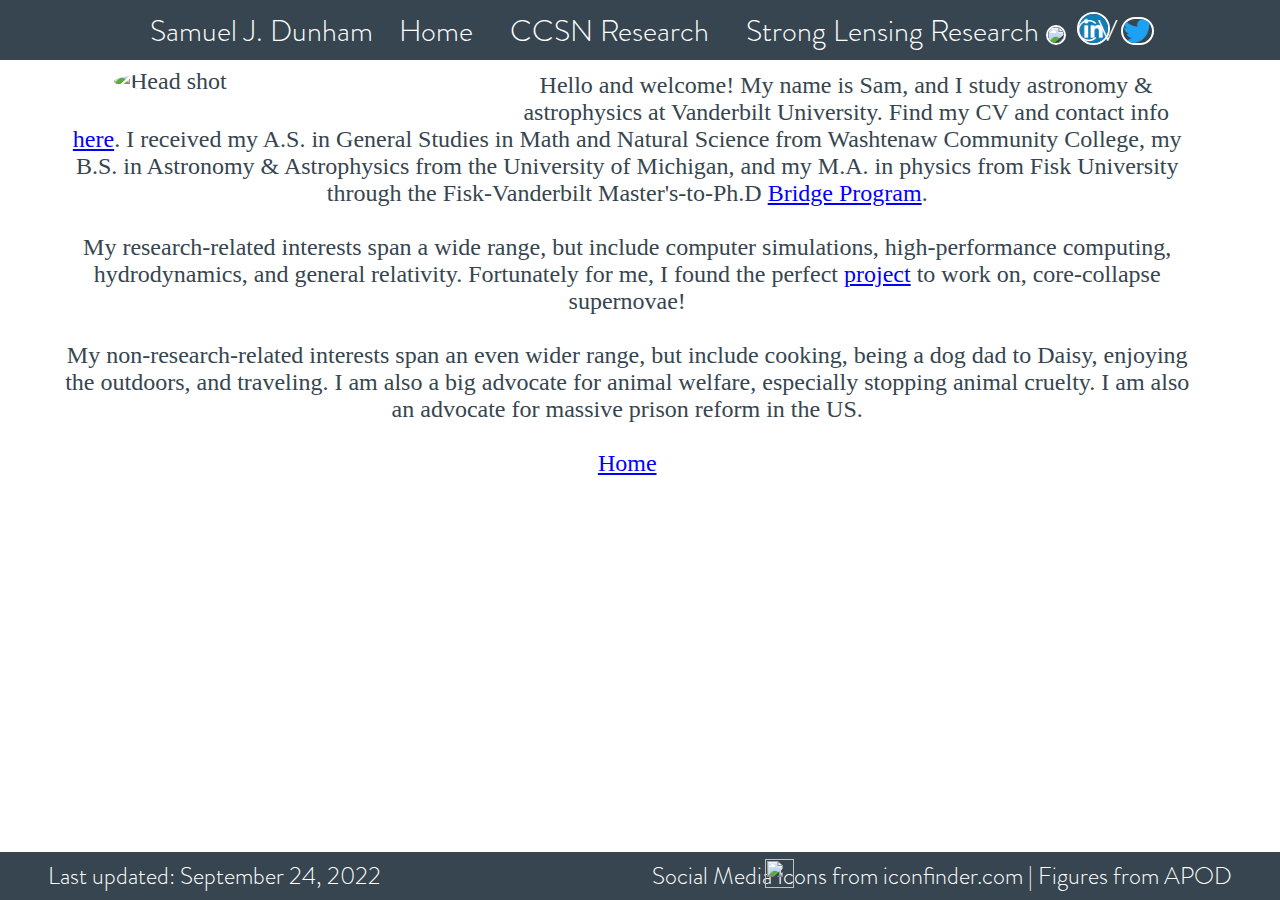
==== index.html @ 7df9372d "udpate" ====
<!DOCTYPE html>
<html lang="en-US">

  <head>
    <script>
      /* Google Analytics
         From: https://developers.google.com/analytics/
           devguides/collection/analyticsjs/#the_javascript_tracking_snippet */
      ( function(i,s,o,g,r,a,m)
        {
          i['GoogleAnalyticsObject']=r;
          i[r]=i[r]||
          function()
          {
            ( i[r].q=i[r].q||[] ).push(arguments)
          },
          i[r].l=1*new Date();
          a=s.createElement(o), m=s.getElementsByTagName(o)[0];
          a.async=1;
          a.src=g;
          m.parentNode.insertBefore(a,m)
        }
      )
      ( window,document, 'script',
        'https://www.google-analytics.com/analytics.js', 'ga' );

      ga( 'create', 'UA-134686650-1', 'auto' );
      ga( 'send', 'pageview' );
      /* End Google Analytics */

      /* Button functions taken from:
         https://www.w3schools.com/howto/
         tryit.asp?filename=tryhow_css_dropdown_navbar_click */

      /* When the user clicks on the button, toggle between hiding
         and showing the dropdown content */
      function ToggleMenuOnOff()
      {
        document.getElementById("DropdownMenu").classList.toggle("ShowMenu");
      }

      /* Close the dropdown if the user clicks outside of it */
      window.onclick = function(e)
      {
        if (!e.target.matches(".MenuButton"))
        {
          var DropdownMenu = document.getElementById("DropdownMenu");
          if (DropdownMenu.classList.contains("ShowMenu"))
          {
            DropdownMenu.classList.remove("ShowMenu");
          }
        }
      }
      /* End of button scripts */
    </script>

    <!-- Header -->

    <meta charset="UTF-8"/>
    <meta name="description" content="Professional webpage for Samuel
      J. Dunham, astronomy PhD candidate specializing in core-collapse
      supernovae"/>
    <meta name="keywords"
     content="astronomy, astrophysics, astro,
              computational astrophysics, computational astrophysicist,
              supernovae, core-collapse supernovae,
              Sam Dunham, Sam J Dunham, Sam J. Dunham,
              Samuel Dunham, Samuel J Dunham, Samuel J. Dunham,
              Sam Dunham astro, Sam J Dunham astro, Sam J. Dunham astro,
              Samuel Dunham astro, Samuel J Dunham astro,
              Samuel J. Dunham astro,
              sam dunham, sam j dunham, sam j. dunham,
              samuel dunham, samuel j dunham, samuel j. dunham,
              sam dunham astro, sam j dunham astro, sam j. dunham astro,
              samuel dunham astro, samuel j dunham astro,
              samuel j. dunham astro"/>
    <meta name="author" content="Samuel J. Dunham"/>
    <meta name="viewport" content="width=device-width,initial-scale=1"/>
    <meta name="google-site-verification"
      content="2Dwac9idP9vLbFSeAk0kUjXs6IeXM0I0acfLPQOh_IA"/>
    <meta name="robots" content="nofollow"/>

    <title>Samuel J. Dunham</title>
    <link rel="icon" href="Images/Initials.png"/>

    <link rel="stylesheet" href="style.css"/>
  </head>

  <body>

    <div class="Header">

      <div class="Name">
        Samuel J. Dunham
      </div>

      <div class="Links">
        <a href="./index.html">Home</a>
        <a href="./CCSN.html">CCSN Research</a>
        <a href="./StrongLensing.html">Strong Lensing Research</a>
        <a href="CV_DunhamSamuel.pdf" target="_blank"
           onClick="ga('send','event','Clicked on CV link','Click','CV')">
           CV</a>
      </div>

      <div class="ExternalLinks">
	<li>
	  <a href="https://github.com/dunhamsj/">
	    <img src="Images/GitHub.png" class="rounded-corners"
	     style="width:1.2em;height=1.2em"/></a>&nbsp;
	  <a href="https://www.linkedin.com/in/samueljdunham/">
	    <img src="Images/LinkedIn.png" class="rounded-corners"
	     style="width:1.2em;height=1.2em"/></a>&nbsp;
	  <a href="https://twitter.com/AstroDunham">
	    <img src="Images/Twitter.png" class="rounded-corners"
	     style="width:1.2em;height=1.2em"/></a>&nbsp;
	</li>
      </div>

    </div> <!-- End of Header -->

    <!-- End of Header -->

    <!-- About Me -->

    <a class="TopAnchor" id="Top"></a>
    <div class="row">
    <img src="Images/HeadShot.jpg" alt="Head shot" hspace="50" vspace="20"
     align="left" style="height:30%;width:30%;border-radius:50%"/>
    <p align="middle">
      Hello and welcome! My name is Sam, and I study astronomy &
    astrophysics at Vanderbilt University.
    Find my CV and contact info
    <a href="CV_DunhamSamuel.pdf" target="_blank"
    onClick="ga('send','event','Clicked on CV link','Click','CV')">here</a>.
    I received my A.S. in General Studies in Math and Natural Science
    from Washtenaw Community College, my B.S. in Astronomy & Astrophysics from
    the University of Michigan, and my M.A. in physics from Fisk University
    through the Fisk-Vanderbilt Master's-to-Ph.D
    <a href="https://www.fisk-vanderbilt-bridge.org/" target="_blank">
    Bridge Program</a>.
    <br><br>
    My research-related interests span a wide range, but include computer
    simulations, high-performance computing, hydrodynamics,
    and general relativity.
    Fortunately for me, I found the perfect
    <a href="./CCSN.html" target="_blank">project</a> to work on,
    core-collapse supernovae!
    <br><br>
    My non-research-related interests span an even wider range, but include
    cooking, being a dog dad to Daisy, enjoying the outdoors, and
    traveling. I am also a big advocate for animal welfare, especially stopping
    animal cruelty. I am also an advocate for massive prison reform in the US.
    <br><br><a href="./index.html">Home</a>
    </p>
    </div> <!-- End of About Me -->

    <hr>

    <!-- Footer -->

    <div class="footer">
      <div class="Updated">Last updated: September 24, 2022</div>
      <img class="Logo" src="Images/Initials.png"></img>
      <div class="FigAcknowledgements">
      Social Media Icons from iconfinder.com | Figures from APOD</div>
    </div>

    <!-- End of Footer -->

    </body>

</html>
---- style.css ----
@font-face
{
  font-family : BrandonGrotesque;
  src: url( BrandonGrotesque.otf );
}

/* Make sections appear on their own rows */
div.row
{
  content : "";
  display : table;
  clear   : both;
}

/*--- Header ---*/

.Header
{
  position         : fixed;
  background-color : #36454F;
  top              : 0.0em;
  left             : 0.0em;
  width            : 100%;
  height           : 2.5em;
  font-family      : BrandonGrotesque;
}

.Header .Name
{
  position    : fixed;
  margin-top  : 0.3em;
  margin-left : 5.0em;
  font-size   : 1.25em;
  text-align  : left;
  color       : #FFFFFF;
}

.Header .Links
{
  position    : fixed;
  left        : 30%;
  margin-top  : 0.3em;
  font-size   : 1.25em;
}

.Header .Links a:link, a:visited
{
  color           : #FFFFFF;
  text-decoration : none;
  padding         : 0.5em;
}
.Header .Links a:hover
{
  color           : #FFA500;
  text-decoration : none;
}
.Header .Links a:active
{
  color           : #FFFF00;
  text-decoration : none;
}

.Header .ExternalLinks
{
  float           : right;
  list-style-type : none; /* Don't show the bullet point */
  margin-right    : 5.0em;
  margin-top      : 0.5em;
}

/* --- Images --- */
img.rounded-corners
{
  border-radius : 30px;
  border        : 2px solid #FFFFFF;
}

hr
{
  width  : 70%;
  margin : 2% auto;
  border : 2px solid white;
}

/*--- Body ---*/
body
{
  margin-left           : 5.0%;
  margin-right          : 7.0%;
  margin-top            : 2.0em;
  margin-bottom         : 2.0em;
  font-family           : Mission Script;
  font-size             : 1.5em;
  color                 : #36454F;
  background-color      : #FFFFFF;
  opacity               : 1.0;
}
p a:link
{
  color : #0000FF;
}
p a:visited
{
  color : #0000FF;
}
p a:hover
{
  color : #FF0000;
}
p a:active
{
  color : #FFFF00;
}

/*--- Footer ---*/
.footer
{
  position         : fixed;
  left             : 0.0em;
  bottom           : 0.0em;
  width            : 100%;
  background-color : #36454F;
  color            : #FFFFFF;
  font-size        : 1.0em;
  height           : 2.0em;
  border-top       : 3px solid #FFFFFF;
  font-family      : BrandonGrotesque;
}
.footer .Updated
{
  padding-top : 0.3em;
  float       : left;
  margin-left : 2.0em;
}
.footer .Logo
{
  position    : relative;
  left        : 30%;
  padding-top : 0.3em;
  width       : 1.2em;
  height      : 1.2em;
}
.footer .FigAcknowledgements
{
  padding-top  : 0.3em;
  float        : right;
  margin-right : 2.0em;
}

/* Taken from:
https://stackoverflow.com/questions/10732690/offsetting-an-html-
anchor-to-adjust-for-fixed-header */
a.TopAnchor
{
  display    : block;
  position   : relative;
  top        : -10em;
  visibility : hidden;
}
a.SectionAnchor
{
  display    : block;
  position   : relative;
  top        : -1em;
  visibility : hidden;
}
a.SectionAnchor:hover
{
  color : #36464F;
}
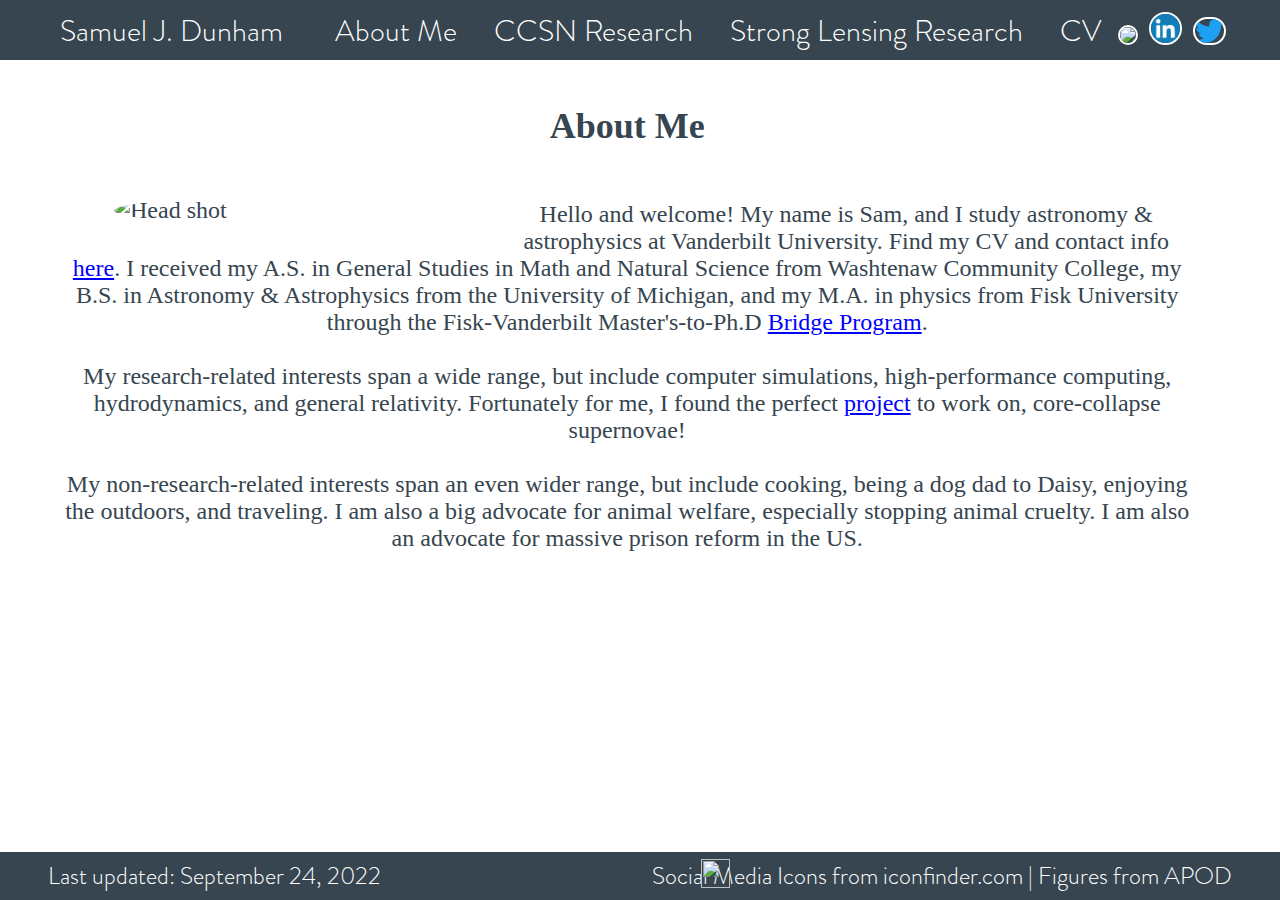
==== commit 4da98425: "more updates" ====
--- a/index.html
+++ b/index.html
@@ -95,7 +95,7 @@
       </div>
 
       <div class="Links">
-        <a href="./index.html">Home</a>
+        <a href="./index.html">About Me</a>
         <a href="./CCSN.html">CCSN Research</a>
         <a href="./StrongLensing.html">Strong Lensing Research</a>
         <a href="CV_DunhamSamuel.pdf" target="_blank"
@@ -123,7 +123,8 @@
 
     <!-- About Me -->
 
-    <a class="TopAnchor" id="Top"></a>
+    <a class="TopAnchor" id="Top"></a><br>
+    <h2 align="center">About Me</h2>
     <div class="row">
     <img src="Images/HeadShot.jpg" alt="Head shot" hspace="50" vspace="20"
      align="left" style="height:30%;width:30%;border-radius:50%"/>
@@ -151,7 +152,6 @@
     cooking, being a dog dad to Daisy, enjoying the outdoors, and
     traveling. I am also a big advocate for animal welfare, especially stopping
     animal cruelty. I am also an advocate for massive prison reform in the US.
-    <br><br><a href="./index.html">Home</a>
     </p>
     </div> <!-- End of About Me -->
 
--- a/style.css
+++ b/style.css
@@ -29,7 +29,7 @@
 {
   position    : fixed;
   margin-top  : 0.3em;
-  margin-left : 5.0em;
+  margin-left : 2.0em;
   font-size   : 1.25em;
   text-align  : left;
   color       : #FFFFFF;
@@ -38,7 +38,7 @@
 .Header .Links
 {
   position    : fixed;
-  left        : 30%;
+  left        : 25%;
   margin-top  : 0.3em;
   font-size   : 1.25em;
 }
@@ -64,7 +64,7 @@
 {
   float           : right;
   list-style-type : none; /* Don't show the bullet point */
-  margin-right    : 5.0em;
+  margin-right    : 2.0em;
   margin-top      : 0.5em;
 }
 
@@ -135,7 +135,7 @@
 .footer .Logo
 {
   position    : relative;
-  left        : 30%;
+  left        : 25%;
   padding-top : 0.3em;
   width       : 1.2em;
   height      : 1.2em;
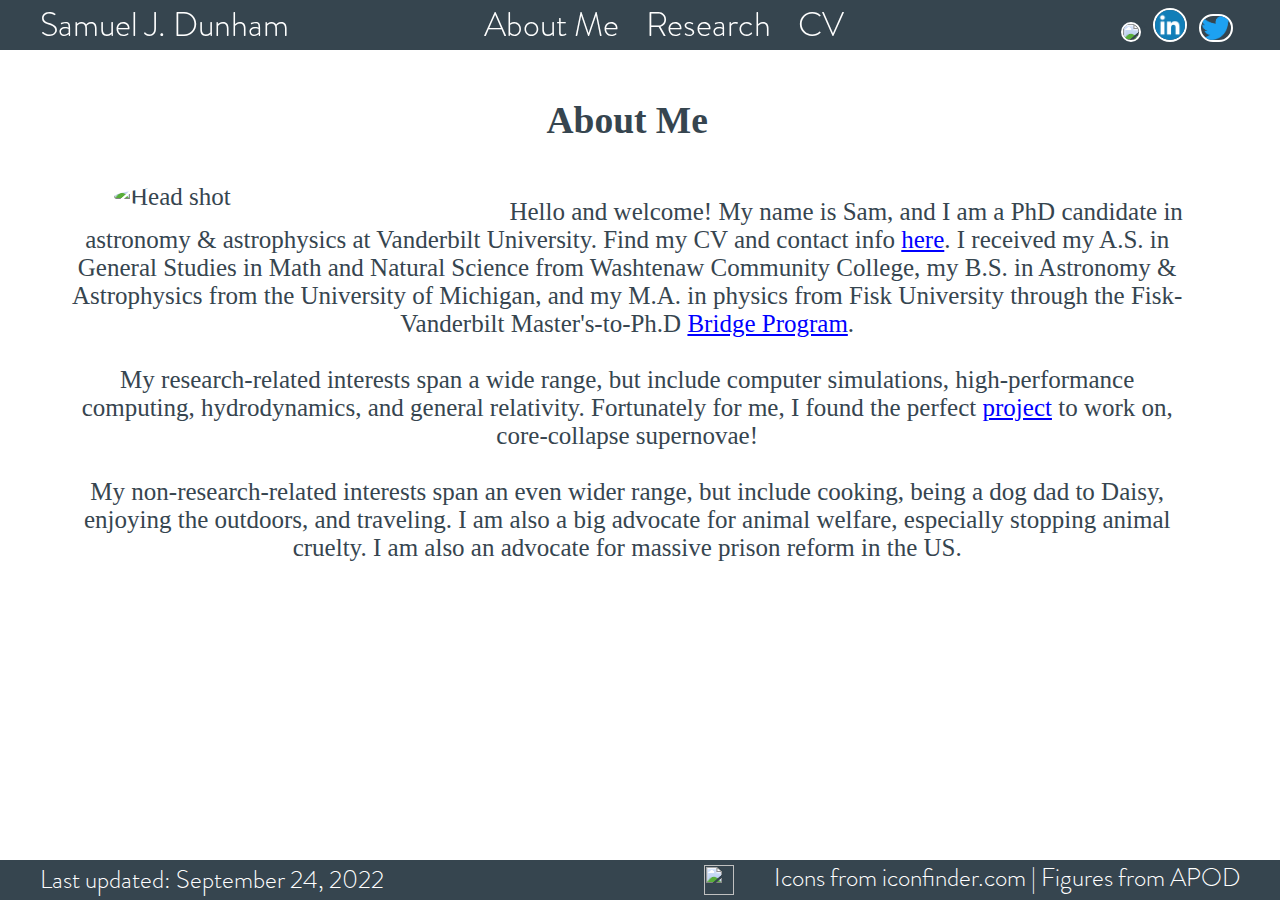
==== commit 9278aa70: "more updates" ====
--- a/index.html
+++ b/index.html
@@ -54,8 +54,6 @@
       /* End of button scripts */
     </script>
 
-    <!-- Header -->
-
     <meta charset="UTF-8"/>
     <meta name="description" content="Professional webpage for Samuel
       J. Dunham, astronomy PhD candidate specializing in core-collapse
@@ -86,7 +84,9 @@
     <link rel="stylesheet" href="style.css"/>
   </head>
 
-  <body>
+ <body>
+
+    <!-- Header -->
 
     <div class="Header">
 
@@ -95,10 +95,9 @@
       </div>
 
       <div class="Links">
-        <a href="./index.html">About Me</a>
-        <a href="./CCSN.html">CCSN Research</a>
-        <a href="./StrongLensing.html">Strong Lensing Research</a>
-        <a href="CV_DunhamSamuel.pdf" target="_blank"
+        <a href="./index.html"        class="navlink">About Me</a>
+        <a href="./Research.html"     class="navlink">Research</a>
+        <a href="CV_DunhamSamuel.pdf" class="navlink" target="_blank"
            onClick="ga('send','event','Clicked on CV link','Click','CV')">
            CV</a>
       </div>
@@ -117,7 +116,7 @@
 	</li>
       </div>
 
-    </div> <!-- End of Header -->
+    </div>
 
     <!-- End of Header -->
 
@@ -126,36 +125,37 @@
     <a class="TopAnchor" id="Top"></a><br>
     <h2 align="center">About Me</h2>
     <div class="row">
-    <img src="Images/HeadShot.jpg" alt="Head shot" hspace="50" vspace="20"
-     align="left" style="height:30%;width:30%;border-radius:50%"/>
+    <img src="Images/HeadShot.jpg" alt="Head shot" hspace="50" vspace="10"
+         align="left" style="height:30%;width:30%;border-radius:50%"/>
     <p align="middle">
-      Hello and welcome! My name is Sam, and I study astronomy &
-    astrophysics at Vanderbilt University.
-    Find my CV and contact info
-    <a href="CV_DunhamSamuel.pdf" target="_blank"
-    onClick="ga('send','event','Clicked on CV link','Click','CV')">here</a>.
-    I received my A.S. in General Studies in Math and Natural Science
-    from Washtenaw Community College, my B.S. in Astronomy & Astrophysics from
-    the University of Michigan, and my M.A. in physics from Fisk University
-    through the Fisk-Vanderbilt Master's-to-Ph.D
-    <a href="https://www.fisk-vanderbilt-bridge.org/" target="_blank">
-    Bridge Program</a>.
-    <br><br>
-    My research-related interests span a wide range, but include computer
-    simulations, high-performance computing, hydrodynamics,
-    and general relativity.
-    Fortunately for me, I found the perfect
-    <a href="./CCSN.html" target="_blank">project</a> to work on,
-    core-collapse supernovae!
-    <br><br>
-    My non-research-related interests span an even wider range, but include
-    cooking, being a dog dad to Daisy, enjoying the outdoors, and
-    traveling. I am also a big advocate for animal welfare, especially stopping
-    animal cruelty. I am also an advocate for massive prison reform in the US.
+      Hello and welcome! My name is Sam, and I am a PhD candidate in astronomy &
+      astrophysics at Vanderbilt University.
+      Find my CV and contact info
+      <a href="CV_DunhamSamuel.pdf" target="_blank"
+      onClick="ga('send','event','Clicked on CV link','Click','CV')">here</a>.
+      I received my A.S. in General Studies in Math and Natural Science
+      from Washtenaw Community College, my B.S. in Astronomy & Astrophysics from
+      the University of Michigan, and my M.A. in physics from Fisk University
+      through the Fisk-Vanderbilt Master's-to-Ph.D
+      <a href="https://www.fisk-vanderbilt-bridge.org/" target="_blank">
+      Bridge Program</a>.
+      <br><br>
+      My research-related interests span a wide range, but include computer
+      simulations, high-performance computing, hydrodynamics,
+      and general relativity.
+      Fortunately for me, I found the perfect
+      <a href="./Research.html" target="_blank">project</a> to work on,
+      core-collapse supernovae!
+      <br><br>
+      My non-research-related interests span an even wider range, but include
+      cooking, being a dog dad to Daisy, enjoying the outdoors, and
+      traveling.
+      I am also a big advocate for animal welfare, especially stopping
+      animal cruelty. I am also an advocate for massive prison reform in the US.
     </p>
-    </div> <!-- End of About Me -->
+    </div>
 
-    <hr>
+    <!-- End of About Me -->
 
     <!-- Footer -->
 
@@ -163,7 +163,7 @@
       <div class="Updated">Last updated: September 24, 2022</div>
       <img class="Logo" src="Images/Initials.png"></img>
       <div class="FigAcknowledgements">
-      Social Media Icons from iconfinder.com | Figures from APOD</div>
+      Icons from iconfinder.com | Figures from APOD</div>
     </div>
 
     <!-- End of Footer -->
--- a/style.css
+++ b/style.css
@@ -1,7 +1,21 @@
+html
+{
+  font-size : calc( 15px + 0.390625vw );
+}
+
 @font-face
 {
   font-family : BrandonGrotesque;
   src: url( BrandonGrotesque.otf );
+}
+
+hr
+{
+  border     : 0.0rem;
+  margin     : 0.0rem;
+  width      : 100%;
+  height     : 0.1rem;
+  background : #36454F;
 }
 
 /* Make sections appear on their own rows */
@@ -12,85 +26,158 @@
   clear   : both;
 }
 
-/*--- Header ---*/
+/* --- Header --- */
 
 .Header
 {
   position         : fixed;
   background-color : #36454F;
-  top              : 0.0em;
-  left             : 0.0em;
+  top              : 0.0rem;
+  left             : 0.0rem;
   width            : 100%;
-  height           : 2.5em;
+  height           : 2.5rem;
   font-family      : BrandonGrotesque;
 }
 
-.Header .Name
-{
-  position    : fixed;
-  margin-top  : 0.3em;
-  margin-left : 2.0em;
-  font-size   : 1.25em;
-  text-align  : left;
-  color       : #FFFFFF;
-}
-
-.Header .Links
-{
-  position    : fixed;
-  left        : 25%;
-  margin-top  : 0.3em;
-  font-size   : 1.25em;
-}
-
-.Header .Links a:link, a:visited
+@media screen and ( min-width : 1000px )
+{
+  .Header .Name
+  {
+    position    : fixed;
+    font-size   : 1.7rem;
+    margin-top  : 0.0rem;
+    margin-left : 2.0rem;
+    text-align  : left;
+    color       : #FFFFFF;
+  }
+
+  .Header .Links
+  {
+    position    : fixed;
+    font-size   : 1.7rem;
+    left        : 37%;
+    margin-top  : 0.0rem;
+  }
+
+  .footer .Updated
+  {
+    padding-top : 0.1rem;
+    float       : left;
+    margin-left : 2.0rem;
+  }
+  .footer .Logo
+  {
+    position    : relative;
+    left        : 25%;
+    padding-top : 0.25rem;
+    width       : 1.5rem;
+    height      : 1.5rem;
+  }
+  .footer .FigAcknowledgements
+  {
+    padding-top  : 0.0rem;
+    float        : right;
+    margin-right : 2.0rem;
+  }
+
+}
+@media screen and ( max-width : 1000px )
+{
+  .Header .Name
+  {
+    position    : fixed;
+    margin-top  : 0.0rem;
+    margin-left : 0.0rem;
+    text-align  : left;
+    color       : #36454F;
+  }
+
+  .Header .Links
+  {
+    position    : fixed;
+    font-size   : 1.0rem;
+    left        : 0.0rem;
+    margin-top  : 0.5rem;
+  }
+
+  .footer .Updated
+  {
+    padding-top : 0.1rem;
+    float       : left;
+    margin-left : 0.0rem;
+    font-size   : 0.0rem;
+    color       : #36454F;
+  }
+  .footer .Logo
+  {
+    position    : relative;
+    left        : 1.0rem;
+    padding-top : 0.25rem;
+    width       : 1.5rem;
+    float       : left;
+    height      : 1.5rem;
+  }
+  .footer .FigAcknowledgements
+  {
+    padding-top  : 0.2rem;
+    float        : right;
+    margin-right : 2.0rem;
+    font-size    : 1.0rem;
+  }
+}
+
+
+a.navlink:link
 {
   color           : #FFFFFF;
   text-decoration : none;
-  padding         : 0.5em;
-}
-.Header .Links a:hover
+  padding         : 0.5rem;
+}
+a.navlink:visited
+{
+  color           : #FFFFFF;
+  text-decoration : none;
+  padding         : 0.5rem;
+}
+a.navlink:hover
 {
   color           : #FFA500;
   text-decoration : none;
-}
-.Header .Links a:active
-{
-  color           : #FFFF00;
-  text-decoration : none;
+  padding         : 0.5rem;
+}
+a.navlink:active
+{
+  color           : #FF0000;
+  text-decoration : none;
+  padding         : 0.5rem;
 }
 
 .Header .ExternalLinks
 {
   float           : right;
   list-style-type : none; /* Don't show the bullet point */
-  margin-right    : 2.0em;
-  margin-top      : 0.5em;
+  margin-right    : 2.0rem;
+  margin-top      : 0.4rem;
 }
 
 /* --- Images --- */
+
 img.rounded-corners
 {
   border-radius : 30px;
   border        : 2px solid #FFFFFF;
 }
 
-hr
-{
-  width  : 70%;
-  margin : 2% auto;
-  border : 2px solid white;
-}
-
-/*--- Body ---*/
+/* --- Body --- */
+
 body
 {
   margin-left           : 5.0%;
   margin-right          : 7.0%;
-  margin-top            : 2.0em;
-  margin-bottom         : 2.0em;
+  font-size             : 1.25rem;
+  margin-top            : 2.0rem;
+  margin-bottom         : 2.0rem;
   font-family           : Mission Script;
-  font-size             : 1.5em;
   color                 : #36454F;
   background-color      : #FFFFFF;
   opacity               : 1.0;
@@ -112,39 +199,43 @@
   color : #FFFF00;
 }
 
-/*--- Footer ---*/
+/* --- Publications --- */
+
+a.publink:link
+{
+  color           : #36454F;
+  text-decoration : none;
+}
+a.publink:visited
+{
+  color           : #36454F;
+  text-decoration : none;
+}
+a.publink:hover
+{
+  color           : #FFA500;
+  text-decoration : none;
+}
+a.publink:active
+{
+  color           : #FF0000;
+  text-decoration : none;
+}
+
+/* --- Footer --- */
+
 .footer
 {
   position         : fixed;
-  left             : 0.0em;
-  bottom           : 0.0em;
+  font-size        : 1.25rem;
+  left             : 0.0rem;
+  bottom           : 0.0rem;
   width            : 100%;
   background-color : #36454F;
   color            : #FFFFFF;
-  font-size        : 1.0em;
-  height           : 2.0em;
+  height           : 2.0rem;
   border-top       : 3px solid #FFFFFF;
   font-family      : BrandonGrotesque;
-}
-.footer .Updated
-{
-  padding-top : 0.3em;
-  float       : left;
-  margin-left : 2.0em;
-}
-.footer .Logo
-{
-  position    : relative;
-  left        : 25%;
-  padding-top : 0.3em;
-  width       : 1.2em;
-  height      : 1.2em;
-}
-.footer .FigAcknowledgements
-{
-  padding-top  : 0.3em;
-  float        : right;
-  margin-right : 2.0em;
 }
 
 /* Taken from:
@@ -154,14 +245,14 @@
 {
   display    : block;
   position   : relative;
-  top        : -10em;
+  top        : -10rem;
   visibility : hidden;
 }
 a.SectionAnchor
 {
   display    : block;
   position   : relative;
-  top        : -1em;
+  top        : -1rem;
   visibility : hidden;
 }
 a.SectionAnchor:hover
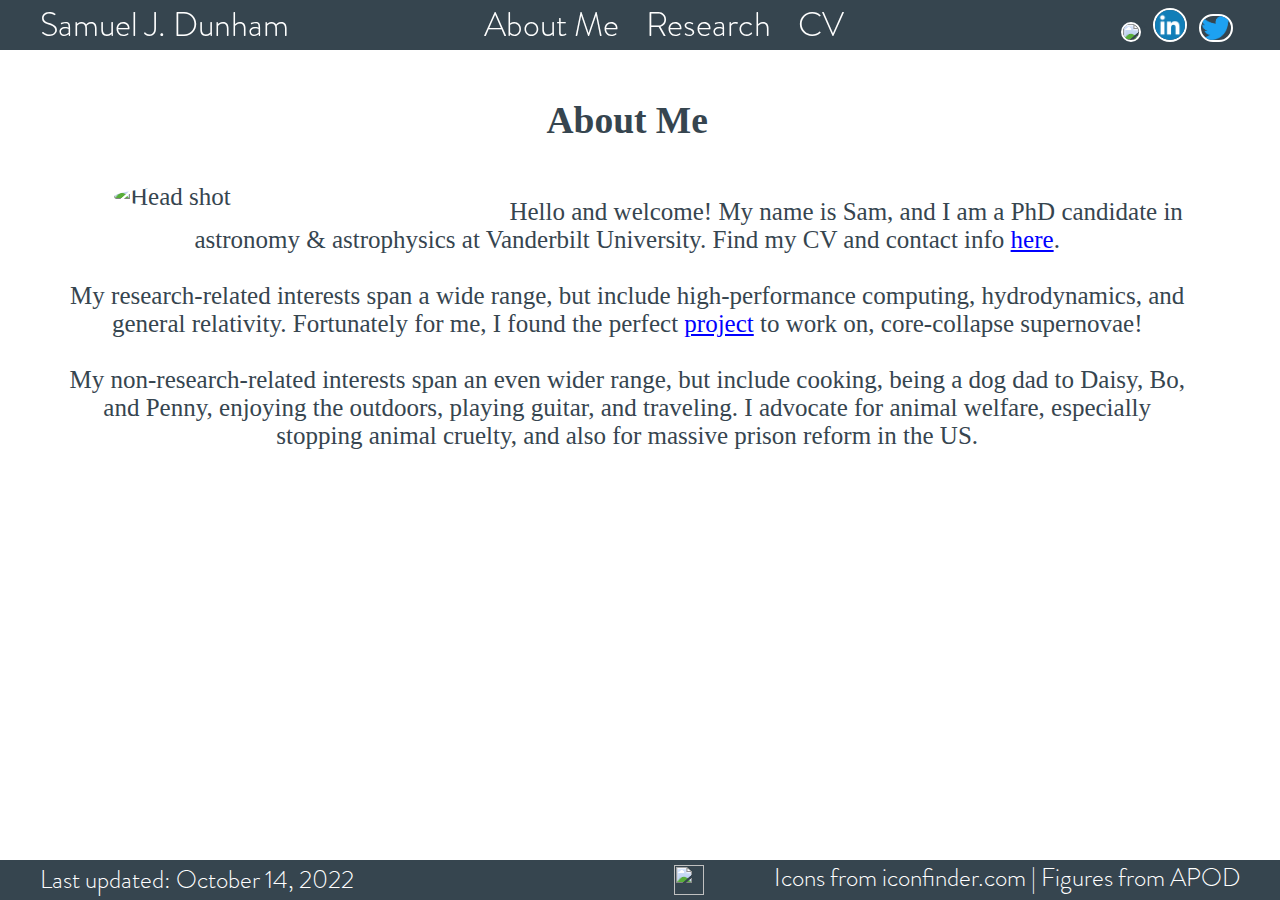
==== commit badcace8: "updates" ====
--- a/index.html
+++ b/index.html
@@ -96,7 +96,7 @@
 
       <div class="Links">
         <a href="./index.html"        class="navlink">About Me</a>
-        <a href="./Research.html"     class="navlink">Research</a>
+        <a href="./research.html"     class="navlink">Research</a>
         <a href="CV_DunhamSamuel.pdf" class="navlink" target="_blank"
            onClick="ga('send','event','Clicked on CV link','Click','CV')">
            CV</a>
@@ -133,25 +133,19 @@
       Find my CV and contact info
       <a href="CV_DunhamSamuel.pdf" target="_blank"
       onClick="ga('send','event','Clicked on CV link','Click','CV')">here</a>.
-      I received my A.S. in General Studies in Math and Natural Science
-      from Washtenaw Community College, my B.S. in Astronomy & Astrophysics from
-      the University of Michigan, and my M.A. in physics from Fisk University
-      through the Fisk-Vanderbilt Master's-to-Ph.D
-      <a href="https://www.fisk-vanderbilt-bridge.org/" target="_blank">
-      Bridge Program</a>.
       <br><br>
-      My research-related interests span a wide range, but include computer
-      simulations, high-performance computing, hydrodynamics,
+      My research-related interests span a wide range, but include
+      high-performance computing, hydrodynamics,
       and general relativity.
       Fortunately for me, I found the perfect
-      <a href="./Research.html" target="_blank">project</a> to work on,
+      <a href="./research.html" target="_blank">project</a> to work on,
       core-collapse supernovae!
       <br><br>
       My non-research-related interests span an even wider range, but include
-      cooking, being a dog dad to Daisy, enjoying the outdoors, and
-      traveling.
-      I am also a big advocate for animal welfare, especially stopping
-      animal cruelty. I am also an advocate for massive prison reform in the US.
+      cooking, being a dog dad to Daisy, Bo, and Penny, enjoying the outdoors,
+      playing guitar, and traveling.
+      I advocate for animal welfare, especially stopping
+      animal cruelty, and also for massive prison reform in the US.
     </p>
     </div>
 
@@ -160,7 +154,7 @@
     <!-- Footer -->
 
     <div class="footer">
-      <div class="Updated">Last updated: September 24, 2022</div>
+      <div class="Updated">Last updated: October 14, 2022</div>
       <img class="Logo" src="Images/Initials.png"></img>
       <div class="FigAcknowledgements">
       Icons from iconfinder.com | Figures from APOD</div>
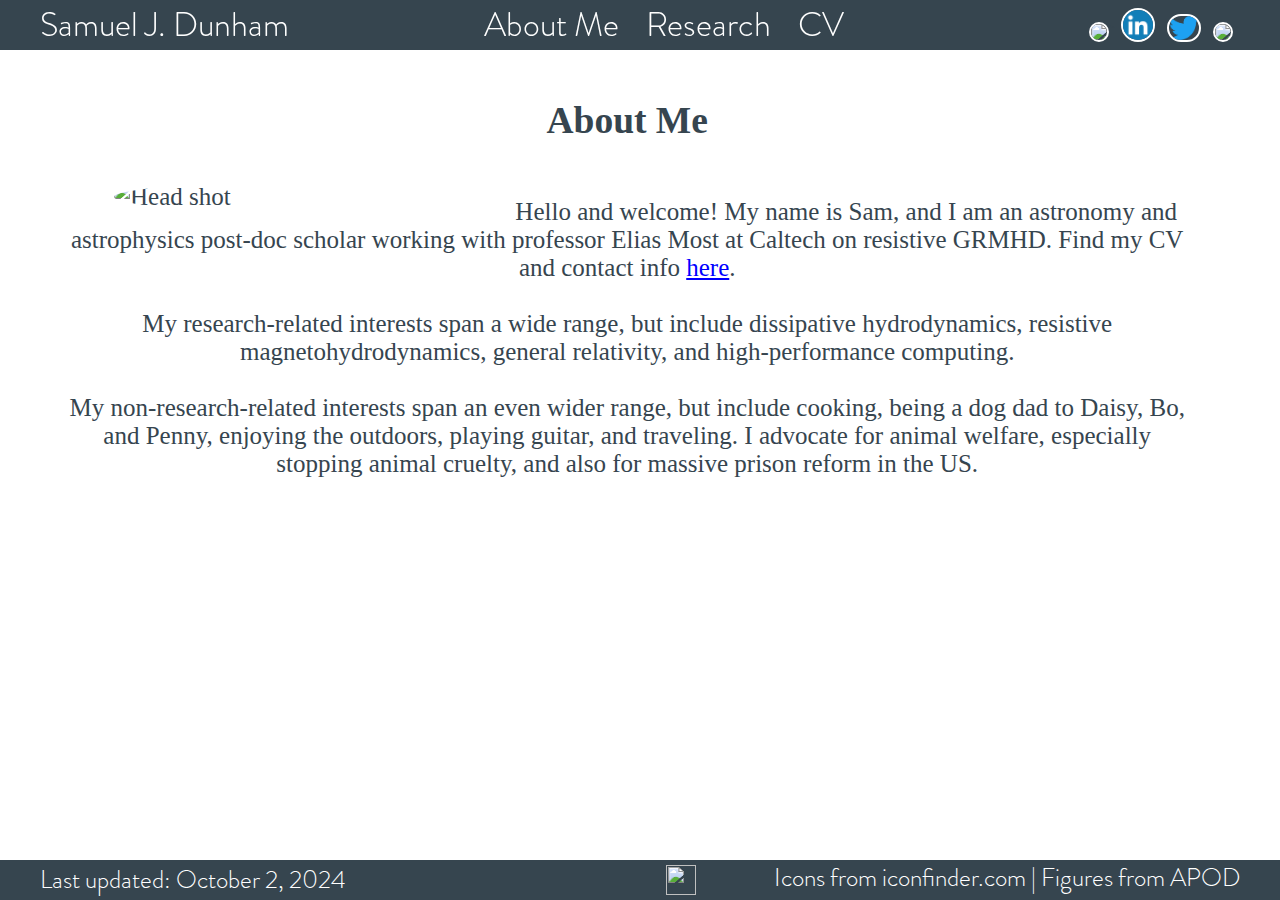
==== commit fe73eac7: "remove google analytics" ====
--- a/index.html
+++ b/index.html
@@ -3,31 +3,6 @@
 
   <head>
     <script>
-      /* Google Analytics
-         From: https://developers.google.com/analytics/
-           devguides/collection/analyticsjs/#the_javascript_tracking_snippet */
-      ( function(i,s,o,g,r,a,m)
-        {
-          i['GoogleAnalyticsObject']=r;
-          i[r]=i[r]||
-          function()
-          {
-            ( i[r].q=i[r].q||[] ).push(arguments)
-          },
-          i[r].l=1*new Date();
-          a=s.createElement(o), m=s.getElementsByTagName(o)[0];
-          a.async=1;
-          a.src=g;
-          m.parentNode.insertBefore(a,m)
-        }
-      )
-      ( window,document, 'script',
-        'https://www.google-analytics.com/analytics.js', 'ga' );
-
-      ga( 'create', 'UA-134686650-1', 'auto' );
-      ga( 'send', 'pageview' );
-      /* End Google Analytics */
-
       /* Button functions taken from:
          https://www.w3schools.com/howto/
          tryit.asp?filename=tryhow_css_dropdown_navbar_click */
@@ -82,6 +57,7 @@
     <link rel="icon" href="Images/Initials.png"/>
 
     <link rel="stylesheet" href="style.css"/>
+
   </head>
 
  <body>
@@ -113,6 +89,9 @@
 	  <a href="https://twitter.com/AstroDunham">
 	    <img src="Images/Twitter.png" class="rounded-corners"
 	     style="width:1.2em;height=1.2em"/></a>&nbsp;
+	  <a href="https://astrodon.social/@AstroDunham" rel="me">
+	    <img src="Images/Mastodon.png" class="rounded-corners"
+	     style="width:1.2em;height=1.2em"/></a>&nbsp;
 	</li>
       </div>
 
@@ -125,21 +104,19 @@
     <a class="TopAnchor" id="Top"></a><br>
     <h2 align="center">About Me</h2>
     <div class="row">
-    <img src="Images/HeadShot.jpg" alt="Head shot" hspace="50" vspace="10"
+    <img src="Images/HeadShot.jpeg" alt="Head shot" hspace="50" vspace="10"
          align="left" style="height:30%;width:30%;border-radius:50%"/>
     <p align="middle">
-      Hello and welcome! My name is Sam, and I am a PhD candidate in astronomy &
-      astrophysics at Vanderbilt University.
+      Hello and welcome! My name is Sam, and I am an astronomy and astrophysics
+      post-doc scholar working with professor Elias Most at Caltech
+      on resistive GRMHD.
       Find my CV and contact info
       <a href="CV_DunhamSamuel.pdf" target="_blank"
       onClick="ga('send','event','Clicked on CV link','Click','CV')">here</a>.
       <br><br>
       My research-related interests span a wide range, but include
-      high-performance computing, hydrodynamics,
-      and general relativity.
-      Fortunately for me, I found the perfect
-      <a href="./research.html" target="_blank">project</a> to work on,
-      core-collapse supernovae!
+      dissipative hydrodynamics, resistive magnetohydrodynamics,
+      general relativity, and high-performance computing.
       <br><br>
       My non-research-related interests span an even wider range, but include
       cooking, being a dog dad to Daisy, Bo, and Penny, enjoying the outdoors,
@@ -154,7 +131,7 @@
     <!-- Footer -->
 
     <div class="footer">
-      <div class="Updated">Last updated: October 14, 2022</div>
+      <div class="Updated">Last updated: October 2, 2024</div>
       <img class="Logo" src="Images/Initials.png"></img>
       <div class="FigAcknowledgements">
       Icons from iconfinder.com | Figures from APOD</div>
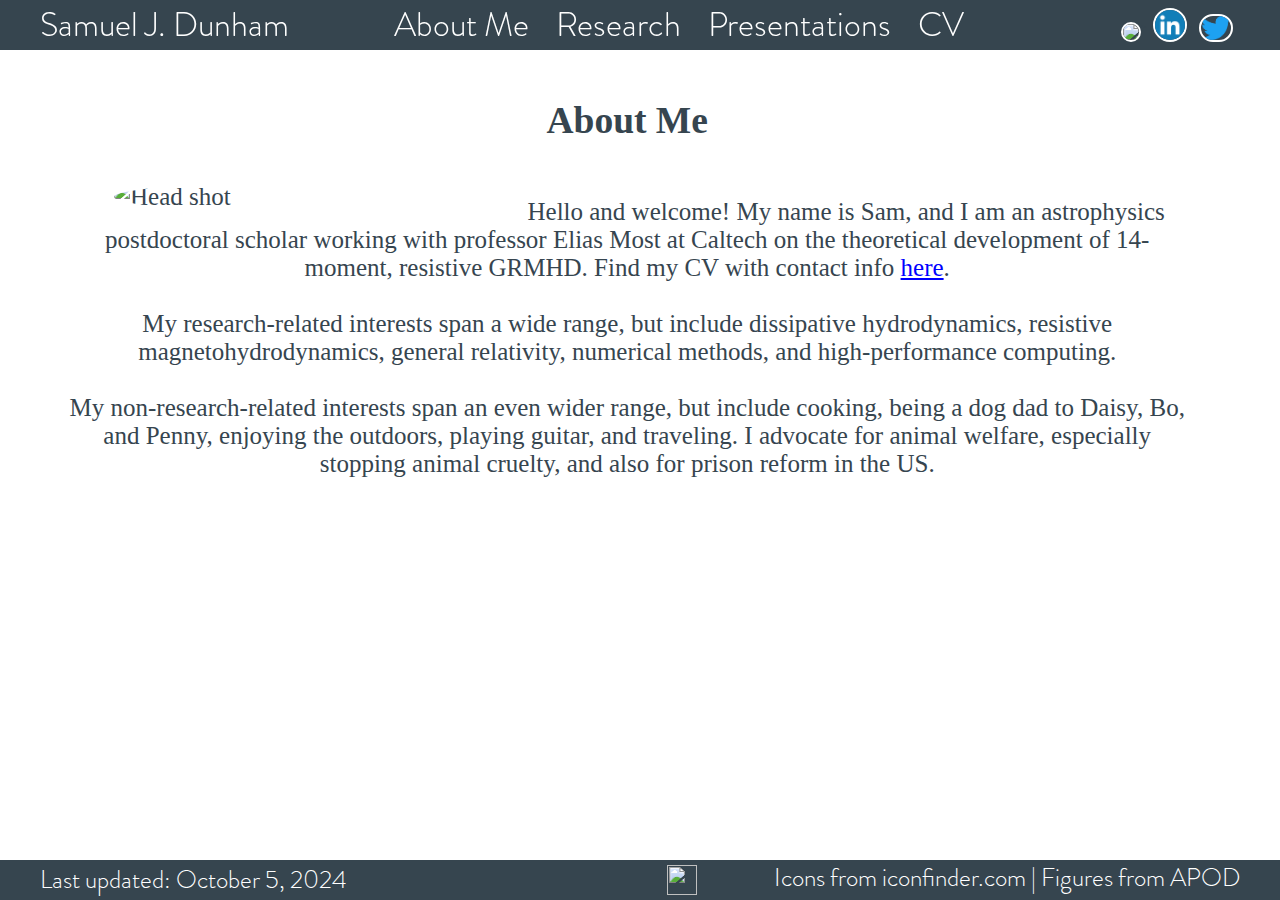
==== commit d917cb01: "updates" ====
--- a/index.html
+++ b/index.html
@@ -14,25 +14,12 @@
         document.getElementById("DropdownMenu").classList.toggle("ShowMenu");
       }
 
-      /* Close the dropdown if the user clicks outside of it */
-      window.onclick = function(e)
-      {
-        if (!e.target.matches(".MenuButton"))
-        {
-          var DropdownMenu = document.getElementById("DropdownMenu");
-          if (DropdownMenu.classList.contains("ShowMenu"))
-          {
-            DropdownMenu.classList.remove("ShowMenu");
-          }
-        }
-      }
       /* End of button scripts */
     </script>
 
     <meta charset="UTF-8"/>
     <meta name="description" content="Professional webpage for Samuel
-      J. Dunham, astronomy PhD candidate specializing in core-collapse
-      supernovae"/>
+      J. Dunham, astronomy PhD working on 14-moment resistive GRMHD"/>
     <meta name="keywords"
      content="astronomy, astrophysics, astro,
               computational astrophysics, computational astrophysicist,
@@ -60,7 +47,7 @@
 
   </head>
 
- <body>
+  <body>
 
     <!-- Header -->
 
@@ -71,11 +58,10 @@
       </div>
 
       <div class="Links">
-        <a href="./index.html"        class="navlink">About Me</a>
-        <a href="./research.html"     class="navlink">Research</a>
-        <a href="CV_DunhamSamuel.pdf" class="navlink" target="_blank"
-           onClick="ga('send','event','Clicked on CV link','Click','CV')">
-           CV</a>
+        <a href="./index.html"         class="navlink">About Me</a>
+        <a href="./research.html"      class="navlink">Research</a>
+        <a href="./presentations.html" class="navlink">Presentations</a>
+        <a href="CV_DunhamSamuel.pdf"  class="navlink" target="_blank">CV</a>
       </div>
 
       <div class="ExternalLinks">
@@ -88,9 +74,6 @@
 	     style="width:1.2em;height=1.2em"/></a>&nbsp;
 	  <a href="https://twitter.com/AstroDunham">
 	    <img src="Images/Twitter.png" class="rounded-corners"
-	     style="width:1.2em;height=1.2em"/></a>&nbsp;
-	  <a href="https://astrodon.social/@AstroDunham" rel="me">
-	    <img src="Images/Mastodon.png" class="rounded-corners"
 	     style="width:1.2em;height=1.2em"/></a>&nbsp;
 	</li>
       </div>
@@ -107,22 +90,22 @@
     <img src="Images/HeadShot.jpeg" alt="Head shot" hspace="50" vspace="10"
          align="left" style="height:30%;width:30%;border-radius:50%"/>
     <p align="middle">
-      Hello and welcome! My name is Sam, and I am an astronomy and astrophysics
-      post-doc scholar working with professor Elias Most at Caltech
-      on resistive GRMHD.
-      Find my CV and contact info
+      Hello and welcome! My name is Sam, and I am an astrophysics
+      postdoctoral scholar working with professor Elias Most at Caltech
+      on the theoretical development of 14-moment, resistive GRMHD.
+      Find my CV with contact info
       <a href="CV_DunhamSamuel.pdf" target="_blank"
       onClick="ga('send','event','Clicked on CV link','Click','CV')">here</a>.
       <br><br>
       My research-related interests span a wide range, but include
       dissipative hydrodynamics, resistive magnetohydrodynamics,
-      general relativity, and high-performance computing.
+      general relativity, numerical methods, and high-performance computing.
       <br><br>
       My non-research-related interests span an even wider range, but include
       cooking, being a dog dad to Daisy, Bo, and Penny, enjoying the outdoors,
       playing guitar, and traveling.
       I advocate for animal welfare, especially stopping
-      animal cruelty, and also for massive prison reform in the US.
+      animal cruelty, and also for prison reform in the US.
     </p>
     </div>
 
@@ -131,7 +114,7 @@
     <!-- Footer -->
 
     <div class="footer">
-      <div class="Updated">Last updated: October 2, 2024</div>
+      <div class="Updated">Last updated: October 5, 2024</div>
       <img class="Logo" src="Images/Initials.png"></img>
       <div class="FigAcknowledgements">
       Icons from iconfinder.com | Figures from APOD</div>
@@ -139,6 +122,6 @@
 
     <!-- End of Footer -->
 
-    </body>
+  </body>
 
 </html>
--- a/style.css
+++ b/style.css
@@ -6,7 +6,7 @@
 @font-face
 {
   font-family : BrandonGrotesque;
-  src: url( BrandonGrotesque.otf );
+  src         : url( BrandonGrotesque.otf );
 }
 
 hr
@@ -39,7 +39,7 @@
   font-family      : BrandonGrotesque;
 }
 
-@media screen and ( min-width : 1000px )
+@media screen and ( min-width : 1000px ) /* Desktop */
 {
   .Header .Name
   {
@@ -55,7 +55,7 @@
   {
     position    : fixed;
     font-size   : 1.7rem;
-    left        : 37%;
+    left        : 30%;
     margin-top  : 0.0rem;
   }
 
@@ -81,7 +81,8 @@
   }
 
 }
-@media screen and ( max-width : 1000px )
+
+@media screen and ( max-width : 1000px ) /* Mobile phones */
 {
   .Header .Name
   {
@@ -97,7 +98,7 @@
     position    : fixed;
     font-size   : 1.0rem;
     left        : 0.0rem;
-    margin-top  : 0.5rem;
+    margin-top  : 0.6rem;
   }
 
   .footer .Updated
@@ -234,7 +235,6 @@
   background-color : #36454F;
   color            : #FFFFFF;
   height           : 2.0rem;
-  border-top       : 3px solid #FFFFFF;
   font-family      : BrandonGrotesque;
 }
 
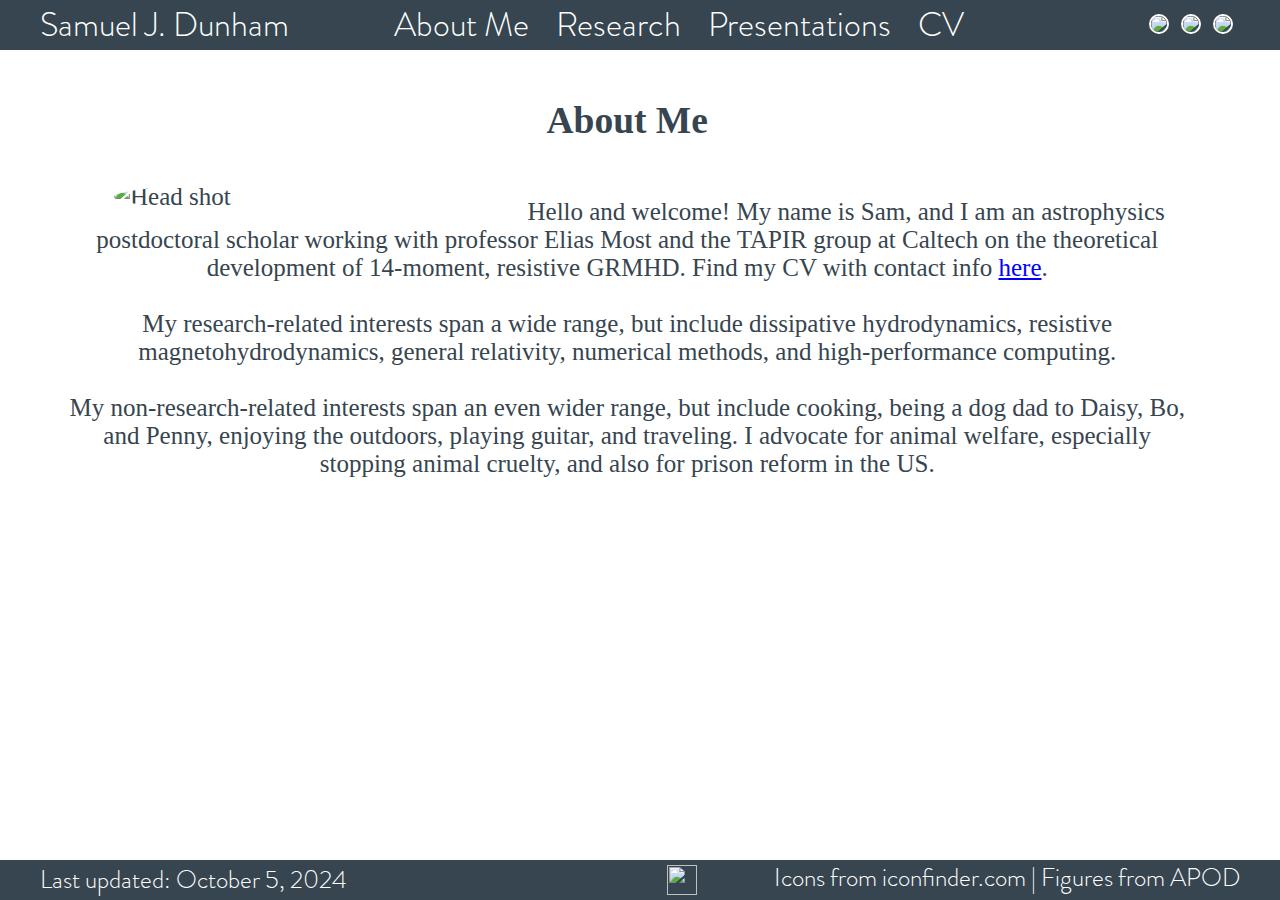
==== commit 853fa08f: "convert tabs to spaces" ====
--- a/index.html
+++ b/index.html
@@ -41,7 +41,7 @@
     <meta name="robots" content="nofollow"/>
 
     <title>Samuel J. Dunham</title>
-    <link rel="icon" href="Images/Initials.png"/>
+    <link rel="icon" href="images/Initials.png"/>
 
     <link rel="stylesheet" href="style.css"/>
 
@@ -65,17 +65,17 @@
       </div>
 
       <div class="ExternalLinks">
-	<li>
-	  <a href="https://github.com/dunhamsj/">
-	    <img src="Images/GitHub.png" class="rounded-corners"
-	     style="width:1.2em;height=1.2em"/></a>&nbsp;
-	  <a href="https://www.linkedin.com/in/samueljdunham/">
-	    <img src="Images/LinkedIn.png" class="rounded-corners"
-	     style="width:1.2em;height=1.2em"/></a>&nbsp;
-	  <a href="https://twitter.com/AstroDunham">
-	    <img src="Images/Twitter.png" class="rounded-corners"
-	     style="width:1.2em;height=1.2em"/></a>&nbsp;
-	</li>
+        <li>
+          <a href="https://github.com/dunhamsj/">
+            <img src="images/GitHub.png" class="rounded-corners"
+             style="width:1.2em;height=1.2em"/></a>&nbsp;
+          <a href="https://www.linkedin.com/in/samueljdunham/">
+            <img src="images/LinkedIn.png" class="rounded-corners"
+             style="width:1.2em;height=1.2em"/></a>&nbsp;
+          <a href="https://twitter.com/AstroDunham">
+            <img src="images/Twitter.png" class="rounded-corners"
+             style="width:1.2em;height=1.2em"/></a>&nbsp;
+        </li>
       </div>
 
     </div>
@@ -87,12 +87,12 @@
     <a class="TopAnchor" id="Top"></a><br>
     <h2 align="center">About Me</h2>
     <div class="row">
-    <img src="Images/HeadShot.jpeg" alt="Head shot" hspace="50" vspace="10"
+    <img src="images/HeadShot.jpeg" alt="Head shot" hspace="50" vspace="10"
          align="left" style="height:30%;width:30%;border-radius:50%"/>
     <p align="middle">
       Hello and welcome! My name is Sam, and I am an astrophysics
-      postdoctoral scholar working with professor Elias Most at Caltech
-      on the theoretical development of 14-moment, resistive GRMHD.
+      postdoctoral scholar working with professor Elias Most and the TAPIR group
+      at Caltech on the theoretical development of 14-moment, resistive GRMHD.
       Find my CV with contact info
       <a href="CV_DunhamSamuel.pdf" target="_blank"
       onClick="ga('send','event','Clicked on CV link','Click','CV')">here</a>.
@@ -115,7 +115,7 @@
 
     <div class="footer">
       <div class="Updated">Last updated: October 5, 2024</div>
-      <img class="Logo" src="Images/Initials.png"></img>
+      <img class="Logo" src="images/Initials.png"></img>
       <div class="FigAcknowledgements">
       Icons from iconfinder.com | Figures from APOD</div>
     </div>
